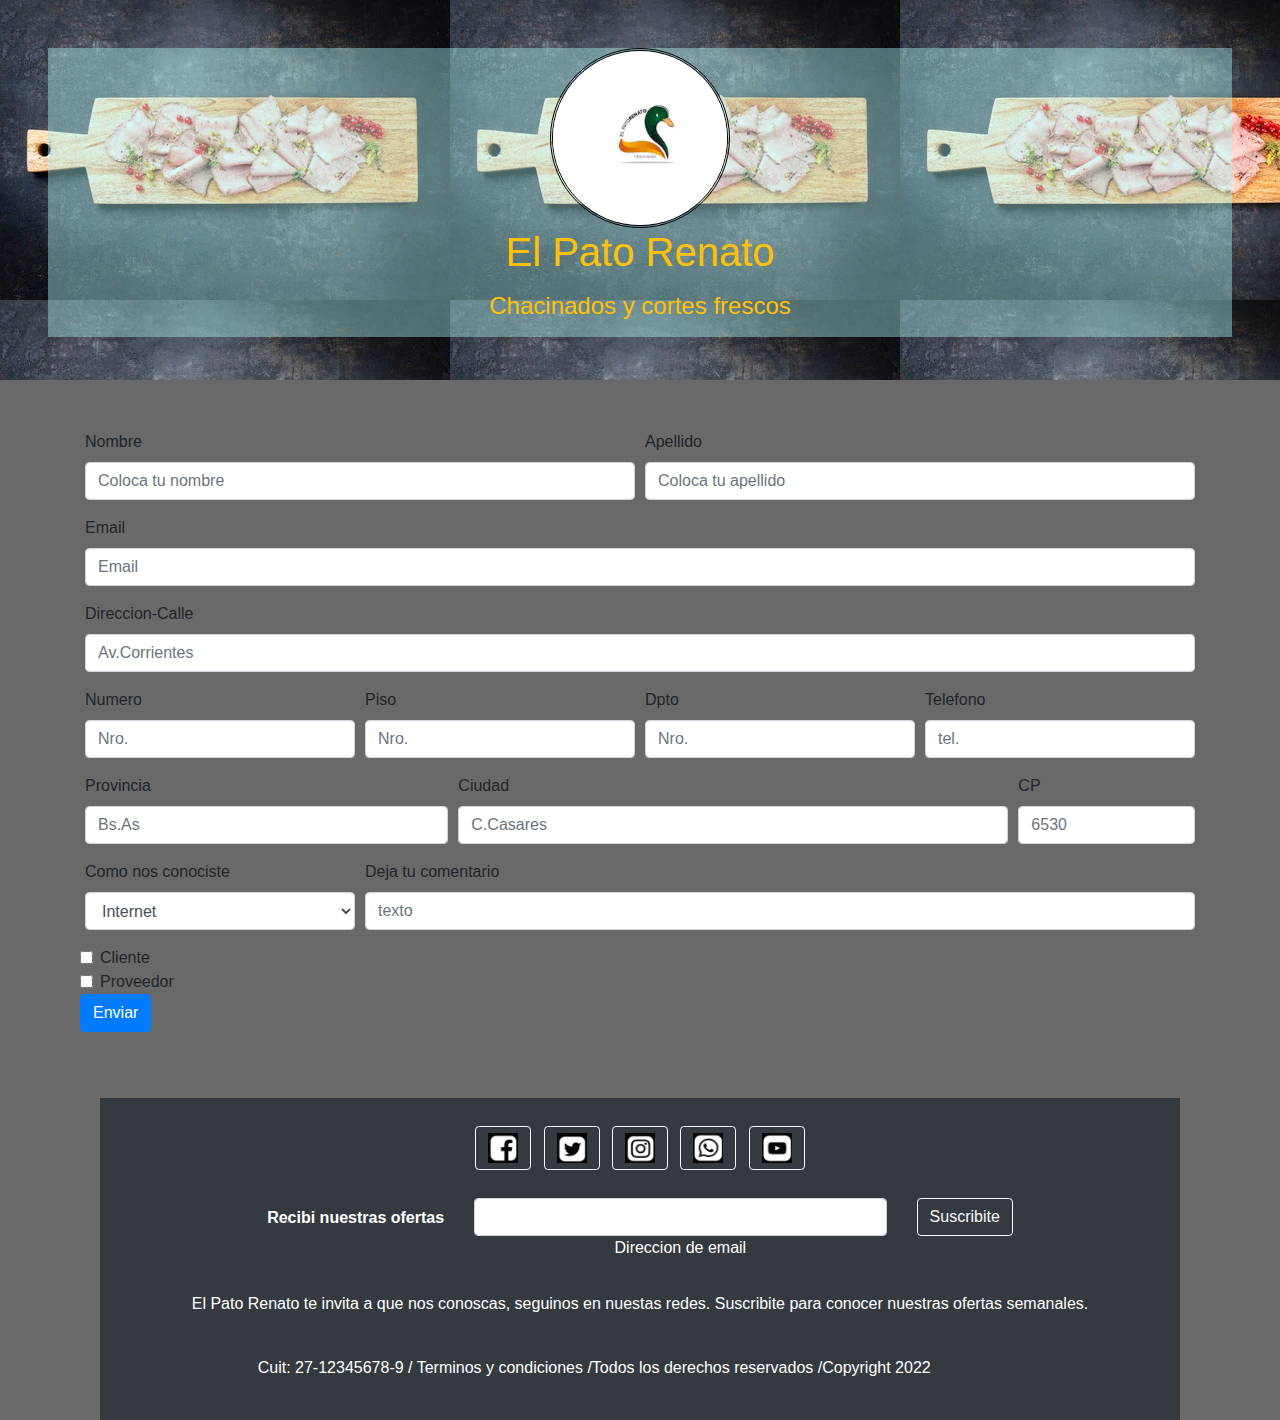
==== Contacto.html @ 5ee41a17 "Pato-Renato" ====
<!DOCTYPE html>
<html lang="en">
<head>
    <meta charset="UTF-8">
    <meta http-equiv="X-UA-Compatible" content="IE=edge">
    <meta name="viewport" content="width=device-width, initial-scale=1.0">
    <title>Bootstrap con archivos locales</title>
    <link rel="stylesheet" href="https://cdn.jsdelivr.net/npm/bootstrap@4.0.0/dist/css/bootstrap.min.css" integrity="sha384-Gn5384xqQ1aoWXA+058RXPxPg6fy4IWvTNh0E263XmFcJlSAwiGgFAW/dAiS6JXm" crossorigin="anonymous">
    <link rel="stylesheet" href="./css/main.css">

</head>
<body class="color">

  <div class="container"></div>

          <!-- Background image -->
          <div
          class="p-5 text-center bg-image"
          style="
            background-image: url('img/imagenpr1');
            width: 100%;
            height: 380px;
          "
        >
          <div class="mask" style="background-color: rgba(174, 243, 243, 0.425);">
            <div class="d-flex justify-content-center align-items-center h-100">
              <div class="text-warning">
                <a href="Index.html">
                  <img class="LogoBorde" src="img/Logo pato.jpeg">
                </a>
                <h1 class="mb-3">El Pato Renato</h1>
                <h4 class="mb-3">Chacinados y cortes frescos</h4>
              
                
              </div>
            </div>
          </div>
        </div>
        <!-- Background image -->


  <div class="espacio"></div>      
  

<!--formulario-->  
<div class="container">


  <form>
    <div class="form-row">

      <div class="form-group col-md-6">
        <label for="input">Nombre</label>
        <input type="text" class="form-control" id="inputEmail4" placeholder="Coloca tu nombre">
      </div>

      <div class="form-group col-md-6">
        <label for="input">Apellido</label>
        <input type="text" class="form-control" id="inputEmail4" placeholder="Coloca tu apellido">
      </div>
      
      <div class="form-group col-md-12">
        <label for="inputEmail4">Email</label>
        <input type="email" class="form-control" id="inputEmail4" placeholder="Email">
      </div>

      <div class="form-group col-md-12">
        <label for="inputAddress">Direccion-Calle</label>
        <input type="text" class="form-control" id="inputAddress" placeholder="Av.Corrientes">
      </div>

      <div class="form-group col-md-3">
        <label for="inputAddress2">Numero</label>
        <input type="number" class="form-control" id="inputAddress2" placeholder="Nro.">
      </div>
      
      <div class="form-group col-md-3">
        <label for="inputAddress2">Piso</label>
        <input type="text" class="form-control" id="inputAddress2" placeholder="Nro.">
      </div>
      
      <div class="form-group col-md-3">
        <label for="inputAddress2">Dpto</label>
        <input type="text" class="form-control" id="inputAddress2" placeholder="Nro.">
      </div>
      
      <div class="form-group col-md-3">
        <label for="inputAddress2">Telefono</label>
        <input type="tel" class="form-control" id="inputAddress2" placeholder="tel.">
      </div>
      
      <div class="form-group col-md-4">
        <label for="inputCity">Provincia</label>
        <input type="text" class="form-control" id="inputCity" placeholder="Bs.As">
      </div>
      
      <div class="form-group col-md-6">
        <label for="inputCity">Ciudad</label>
        <input type="text" class="form-control" id="inputCity" placeholder="C.Casares">
      </div>
      
      <div class="form-group col-md-2">
        <label for="inputZip">CP</label>
        <input type="text" class="form-control" id="inputZip"placeholder="6530">
      </div>

      <div class="form-group col-md-3">
        <label for="inputState">Como nos conociste</label>
        <select id="inputState" class="form-control">
          <option selected>Internet</option>
          <option>Red Social</option>
          <option>Por un amigo</option>
        </select>
      </div>

      <div class="form-group col-md-9">
        <label for="inputCity">Deja tu comentario</label>
        <input type="text" class="form-control" id="inputCity" placeholder="texto">
      </div>
    
    <div class="form-group">  
      <div class="form-check">
        <input class="form-check-input" type="checkbox" id="gridCheck">
        <label class="form-check-label" for="gridCheck">
          Cliente
        </label>
      </div>

      <div class="form-check">
        <input class="form-check-input" type="checkbox" id="gridCheck">
        <label class="form-check-label" for="gridCheck">
          Proveedor
        </label>
      </div>
      
      <button type="submit" class="btn btn-primary";>Enviar</button >
    </div>  

    <div class="espacio"></div>
  </form>
</div>
     

<div class= "container-fluid">

  
     <!-- Footer -->
   
    <footer class="bg-dark text-center text-white">
    <!-- Grid container -->
    <div class="container p-4">
      <!-- Section: Social media -->
      <section class="mb-4">
        <!-- Facebook -->
        <a class="btn btn-outline-light btn-floating m-1" href="#!" role="button"
          >
          <i class="fab fa-facebook-f"></i>
          <img class="imgtamaño" src="./img/Facebook.png" alt="">
        </a>
  
        <!-- Twitter -->
        <a class="btn btn-outline-light btn-floating m-1" href="#!" role="button">
          <i class="fab fa-twitter"></i>
          <img class="imgtamaño" src="./img/Twitter.png" alt="">
        </a>
  
        <!-- Instagram -->
        <a class="btn btn-outline-light btn-floating m-1" href="#!" role="button">
          <i class="fab fa-instagram"></i>
          <img class="imgtamaño" src="./img/Instagram.png" alt="">
        </a>
  
        <!-- whatsapp -->
        <a class="btn btn-outline-light btn-floating m-1" href="#!" role="button">
          <i class="fab fa-linkedin-in"></i>
          <img class="imgtamaño" src="./img/whatsapp.png" alt="">
        
        </a>
  
        <!-- yuotuber -->
        <a class="btn btn-outline-light btn-floating m-1" href="#!" role="button">
          <i class="fab fa-github"></i>
          <img class="imgtamaño" src="./img/youtuber.png" alt="">
        </a>
      </section>
      <!-- Section: Social media -->
  
      <!-- Section: Form -->
      <section class="">
        <form action="">
          <!--Grid row-->
          <div class="row d-flex justify-content-center">
            <!--Grid column-->
            <div class="col-auto">
              <p class="pt-2">
                <strong>Recibi nuestras ofertas</strong>
              </p>
            </div>
            <!--Grid column-->
  
            <!--Grid column-->
            <div class="col-md-5 col-12">
              <!-- Email input -->
              <div class="form-outline form-white mb-4">
                <input type="email" id="form5Example21" class="form-control" />
                <label class="form-label" for="form5Example21">Direccion de email</label>
              </div>
            </div>
            <!--Grid column-->
  
            <!--Grid column-->
            <div class="col-auto">
              <!-- Submit button -->
              <button type="submit" class="btn btn-outline-light mb-4">
                Suscribite
              </button>
            </div>
            <!--Grid column-->
          </div>
          <!--Grid row-->
        </form>
      </section>
      <!-- Section: Form -->
  
      <!-- Section: Text -->
      <section class="mb-4">
        <p>
          El Pato Renato te invita a que nos conoscas, seguinos en nuestas redes. Suscribite para conocer nuestras ofertas semanales. 
        </p>
      </section>
      <!-- Section: Text -->
  
     
  
      <!-- Copyright -->
      <div class="text-center p-3">
        Cuit: 27-12345678-9 / Terminos y condiciones /Todos los derechos reservados /Copyright 2022
        <a class="text-dark" href="https://mariatiano.com/">M.tiano.com</a>
      </div>
      <!-- Copyright -->
    </footer>
    <!-- Footer -->
  
  
  </div>

    <script src="https://code.jquery.com/jquery-3.2.1.slim.min.js" integrity="sha384-KJ3o2DKtIkvYIK3UENzmM7KCkRr/rE9/Qpg6aAZGJwFDMVNA/GpGFF93hXpG5KkN" crossorigin="anonymous"></script>
    <script src="https://cdn.jsdelivr.net/npm/popper.js@1.12.9/dist/umd/popper.min.js" integrity="sha384-ApNbgh9B+Y1QKtv3Rn7W3mgPxhU9K/ScQsAP7hUibX39j7fakFPskvXusvfa0b4Q" crossorigin="anonymous"></script>
    <script src="https://cdn.jsdelivr.net/npm/bootstrap@4.0.0/dist/js/bootstrap.min.js" integrity="sha384-JZR6Spejh4U02d8jOt6vLEHfe/JQGiRRSQQxSfFWpi1MquVdAyjUar5+76PVCmYl" crossorigin="anonymous"></script>
          
</body>
</html>
---- css/main.css ----
.LogoBorde {
    width: 70%;
    max-width: 180px;
    height: auto;
    border-width: 3px;
    border-color: black;
    border-radius: 100px;
    border-style: double;
}




.color {

    background-color:dimgrey;

}

.color1 {

    background:rgb(225, 207, 8)

}

.imgtamaño {
    width: 30px;
    height: 30px;
}

.espacio {
    width: 100%;
    height: 50px;

}
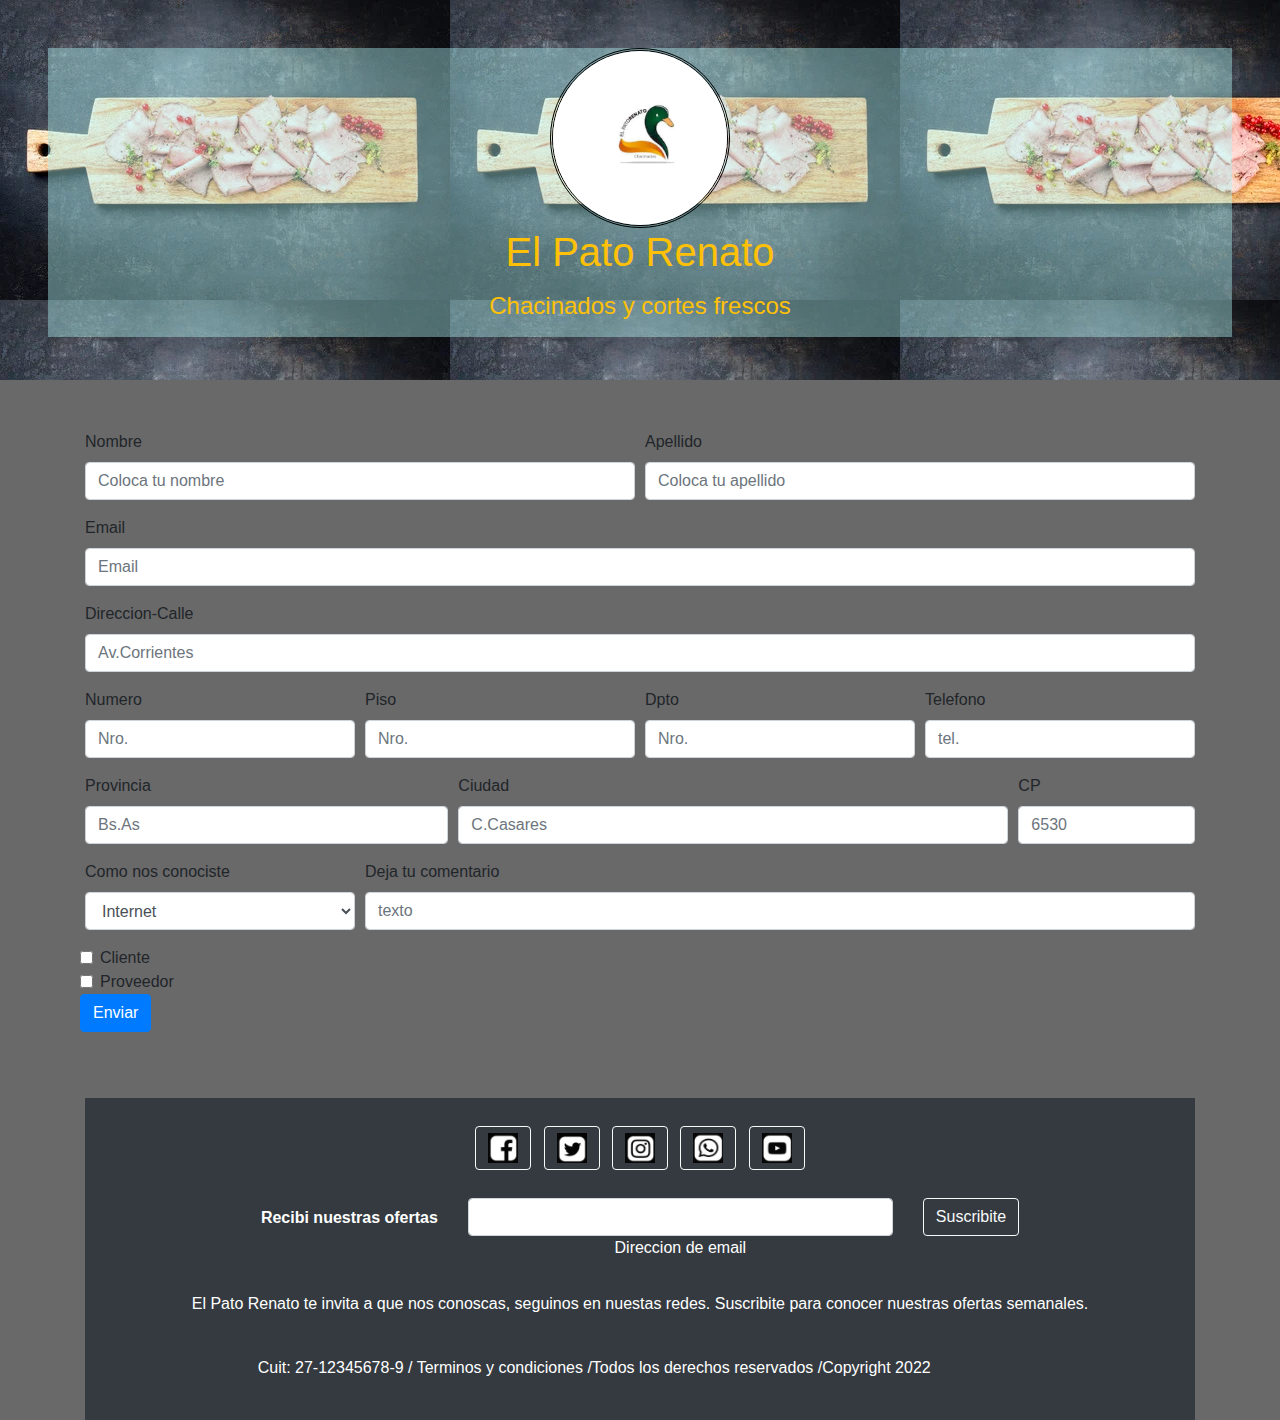
==== commit 5871ab59: "paginasbootstrap" ====
--- a/Contacto.html
+++ b/Contacto.html
@@ -140,10 +140,6 @@
   </form>
 </div>
      
-
-<div class= "container-fluid">
-
-  
      <!-- Footer -->
    
     <footer class="bg-dark text-center text-white">
@@ -241,8 +237,6 @@
     </footer>
     <!-- Footer -->
   
-  
-  </div>
 
     <script src="https://code.jquery.com/jquery-3.2.1.slim.min.js" integrity="sha384-KJ3o2DKtIkvYIK3UENzmM7KCkRr/rE9/Qpg6aAZGJwFDMVNA/GpGFF93hXpG5KkN" crossorigin="anonymous"></script>
     <script src="https://cdn.jsdelivr.net/npm/popper.js@1.12.9/dist/umd/popper.min.js" integrity="sha384-ApNbgh9B+Y1QKtv3Rn7W3mgPxhU9K/ScQsAP7hUibX39j7fakFPskvXusvfa0b4Q" crossorigin="anonymous"></script>
--- a/css/main.css
+++ b/css/main.css
@@ -34,7 +34,18 @@
 
 }
 
+.card-img-top{
+    width: 100%;
+    height: 150px;
+    justify-items: center;
+    border-radius: 5px;
 
+}
 
-
-
+.cuadro {
+    width: 50%;
+    height: 90%;
+    align-content: flex-end;
+    background-color: beige;
+    background-position: center;
+}
